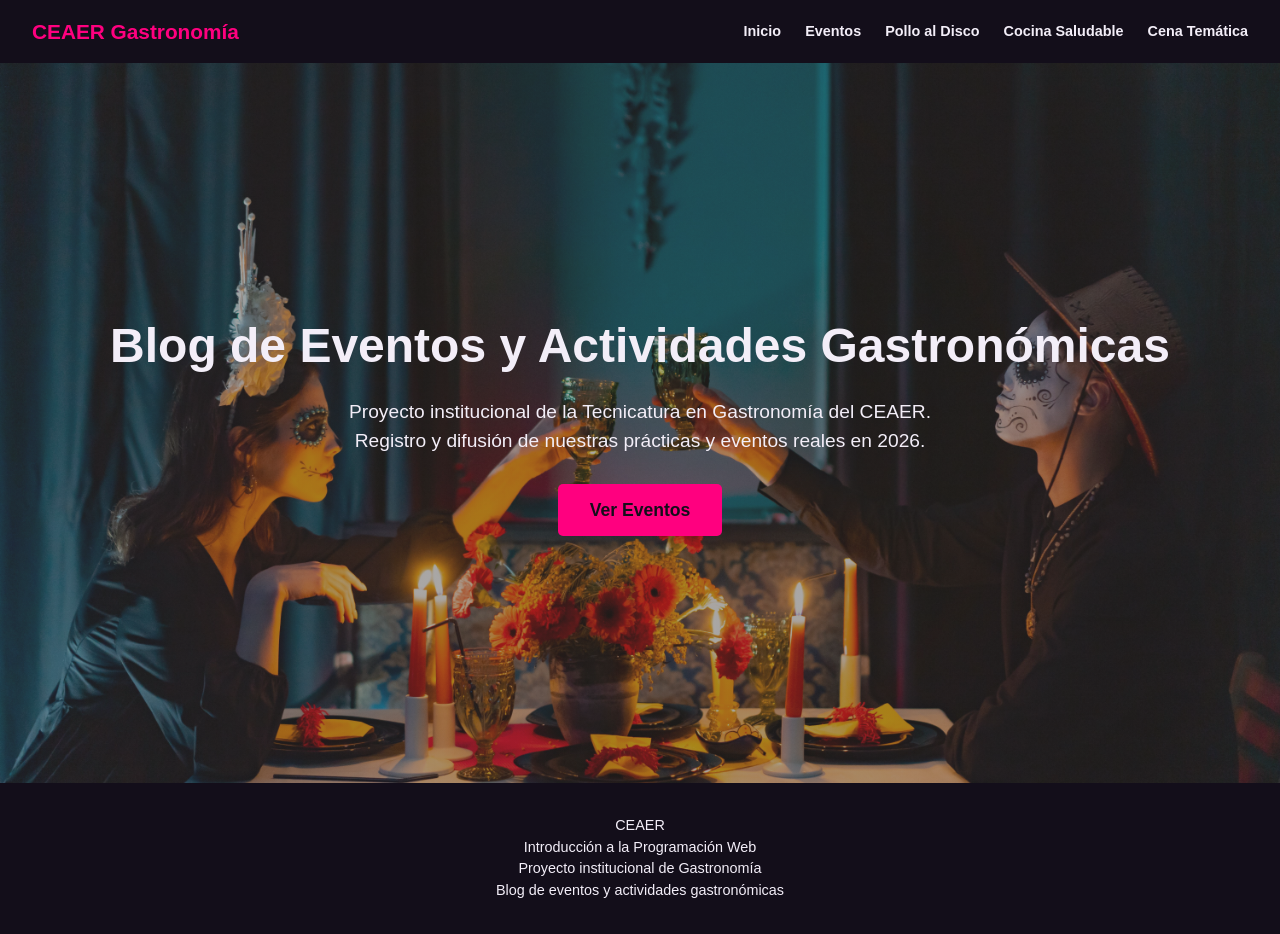
==== index.html @ 3812a4a6 "Add files via upload" ====
<!DOCTYPE html>
<html lang="es">
<head>
    <meta charset="UTF-8">
    <meta name="viewport" content="width=device-width, initial-scale=1.0">
    <title>Blog de Gastronomía - CEAER</title>
    <link rel="stylesheet" href="css/style.css">
</head>
<body>

    <header>
        <div class="logo">CEAER Gastronomía</div>
        <nav>
            <a href="index.html">Inicio</a>
            <a href="eventos.html">Eventos</a>
            <a href="pollodisco.html">Pollo al Disco</a>
            <a href="cocinasalu.html">Cocina Saludable</a>
            <a href="cenatematica.html">Cena Temática</a>
        </nav>
    </header>

    <main>
        <section class="hero">
            <h1>Blog de Eventos y Actividades Gastronómicas</h1>
            <p>Proyecto institucional de la Tecnicatura en Gastronomía del CEAER. Registro y difusión de nuestras prácticas y eventos reales en 2026.</p>
            <a href="eventos.html" class="btn-cta">Ver Eventos</a>
        </section>
    </main>

    <footer>
        <p>CEAER</p>
        <p>Introducción a la Programación Web</p>
        <p>Proyecto institucional de Gastronomía</p>
        <p>Blog de eventos y actividades gastronómicas</p>
    </footer>
    
</body>
</html>
---- css/style.css ----
:root {
/* Magenta y noche */
    --color-fondo: #130E1A;            
    --color-fondo-secundario: #1F172B; 
    --color-identidad-secundaria: #342846; 
    --color-identidad: #FF007F;      
    --color-texto: #F3EEF8;

  /*  Menta Neon y dark
    --color-fondo: #0f172a;
    --color-fondo-secundario: #1e293b;
    --color-identidad-secundario: #334155;
    --color-identidad: #00ff66;
    --color-texto: #f1f5f9; */
}
* {
    margin: 0;
    padding: 0;
    box-sizing: border-box;
}
body {
    background: var(--color-fondo);
    font-family: Arial, Helvetica, sans-serif;
    color: var(--color-texto);
    font-size: 1.1rem;
    line-height: 1.5;
}
header {
    background-color: var(--color-fondo);
    padding: 1rem 2rem;
    display: flex;
    justify-content: space-between;
    align-items: center;
    border-bottom: 1px solid var(--color-identidad-secundario);
    flex-wrap: wrap;
}
.logo {
    font-size: 1.3rem;
    font-weight: bold;
    color: var(--color-identidad);
}
nav {
    display: flex;
    justify-content: center;
    align-items: center;
    flex-wrap: wrap;
}
nav a {
    text-decoration: none;
    color: var(--color-texto);
    margin-left: 1.5rem;
    font-weight: bold;
    font-size: 0.9rem;
}
nav a:hover {
    color: var(--color-identidad);
}
footer {
    background-color: var(--color-identidad-secundario);
    color: var(--color-texto);
    text-align: center;
    padding: 2rem 1rem;
    font-size: 0.9rem;
}
h2 {
    color: var(--color-identidad);
    padding: 25px;
    text-align: center;
}
.titulo-seccion {
    color: var(--color-identidad);
    margin-bottom: 1rem;
}
.contenedor {
    max-width: 1000px;
    margin: 2rem auto;
    padding: 0 1rem;
}

.detalle-producto {
    background-color: var(--color-fondo);
    padding: 2rem;
    border-radius: 5px;
    margin-bottom: 2rem;
}
.meta-info {
    background-color: var(--color-fondo-secundario);
    padding: 1rem;
    border-left: 4px solid var(--color-identidad);
    margin-bottom: 1.5rem;
    font-weight: bold;
}
.galeria {
    display: flex;
    flex-wrap: wrap;
    justify-content: center;
    align-items: center;
    margin-top: 1.5rem;
}
.galeria a {
    width: 220px;
    margin: 0.5rem;
    overflow: hidden;
    border-radius: 5px;
    border: 1px solid var(--color-identidad-secundaria);
    display: block;
}
.galeria img {
    width: 100%;
    height: 180px;
    object-fit: cover;
    display: block;
    transition: transform 0.3s ease;
}
.galeria a:hover img {
    transform: scale (1.05)
}
.video-contenedor {
    display: flex;
    justify-content: center;
    margin: 2rem 0;
}
.video-contenedor iframe {
    width: 100%;
    max-width: 70%;
    height: 450px;
}

/* Estilo del grupo 1 para index.html */

.hero {
    height: 80vh;
    background-image:
      linear-gradient(rgba(64, 59, 55, 0.45), rgba(64, 59, 55, 0.45)),
      url('../multimedia/imagenes/cena-tematica.jpg');
    background-size: cover;
    background-position: center;
    display: flex;
    flex-direction: column;
    justify-content: center;
    align-items: center;
    text-align: center;
    color: var(--color-texto);
    padding: 0 1rem;
}

.hero h1 {
    font-size: 3rem;
    margin-bottom: 1rem;
}

.hero p {
    font-size: 1.2rem;
    margin-bottom: 1.8rem;
    max-width: 600px;
}

.btn-cta {
    background-color: var(--color-identidad);
    color: var(--color-fondo);
    padding: 0.8rem 2rem;
    text-decoration: none;
    font-weight: bold;
    border-radius: 5px;
    transition: opacity 0.3s ease;
}

.btn-cta:hover {
    opacity: 0.8;
}

/* inicio estilo grupo ......  */
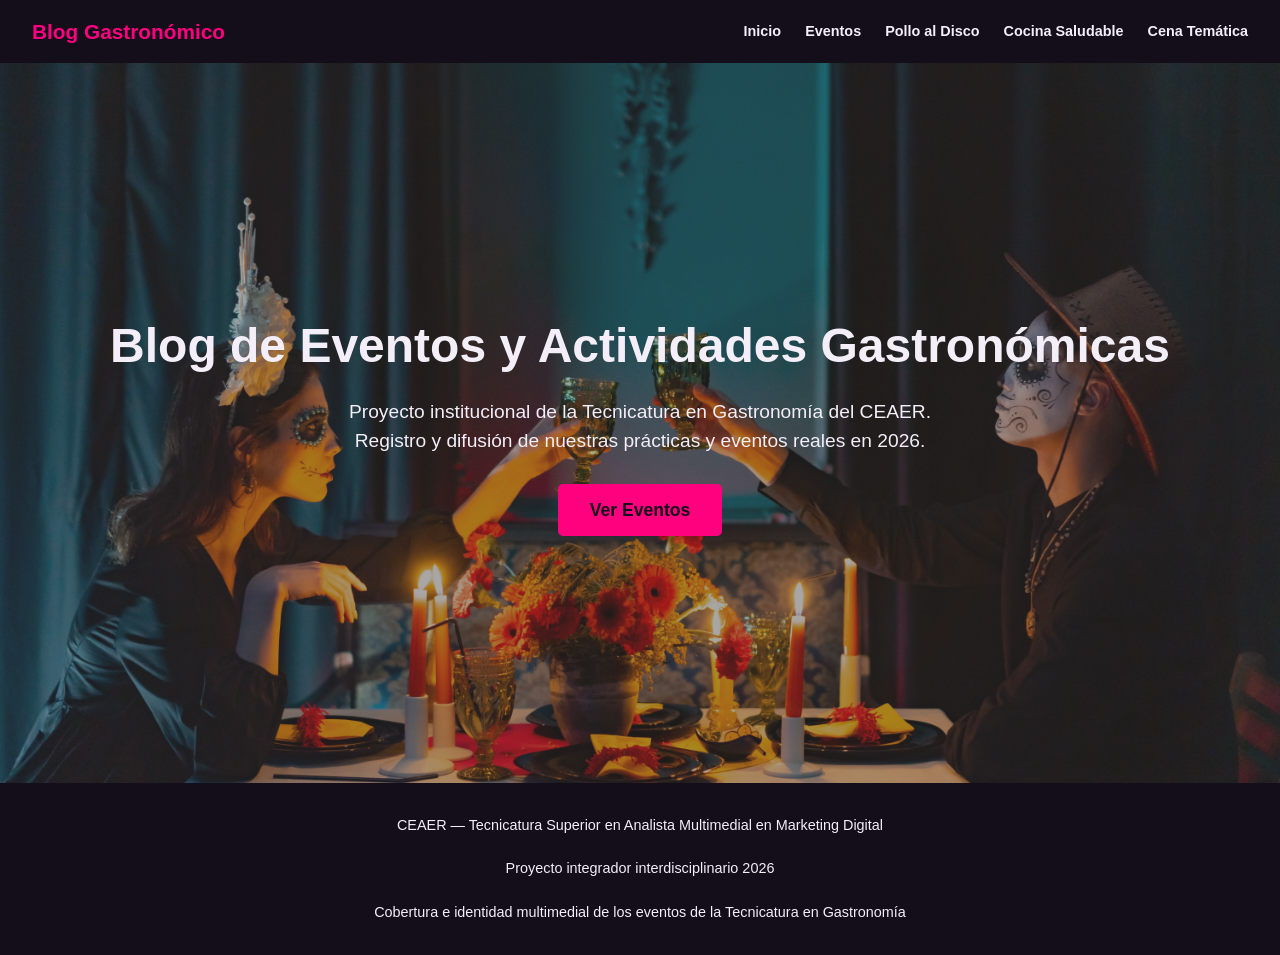
==== commit 0caa3f72: "Modify header and footer in index.html Updated footer content and changed logo text." ====
--- a/index.html
+++ b/index.html
@@ -9,7 +9,7 @@
 <body>
 
     <header>
-        <div class="logo">CEAER Gastronomía</div>
+        <div class="logo">Blog Gastronómico</div>
         <nav>
             <a href="index.html">Inicio</a>
             <a href="eventos.html">Eventos</a>
@@ -27,12 +27,11 @@
         </section>
     </main>
 
-    <footer>
-        <p>CEAER</p>
-        <p>Introducción a la Programación Web</p>
-        <p>Proyecto institucional de Gastronomía</p>
-        <p>Blog de eventos y actividades gastronómicas</p>
+    <footer>       
+        <p>CEAER — Tecnicatura Superior en Analista Multimedial en Marketing Digital</p>
+        <p>Proyecto integrador interdisciplinario 2026</p>
+        <p>Cobertura e identidad multimedial de los eventos de la Tecnicatura en Gastronomía</p>
     </footer>
     
 </body>
-</html>+</html>
--- a/css/style.css
+++ b/css/style.css
@@ -102,7 +102,7 @@
     margin: 0.5rem;
     overflow: hidden;
     border-radius: 5px;
-    border: 1px solid var(--color-identidad-secundaria);
+    border: 1px solid var(--color-texto);
     display: block;
 }
 .galeria img {
@@ -119,11 +119,14 @@
     display: flex;
     justify-content: center;
     margin: 2rem 0;
+    width: 100%;
+    padding: 0 1rem;
 }
 .video-contenedor iframe {
     width: 100%;
-    max-width: 70%;
-    height: 450px;
+    max-width: 800px;
+    aspect-ratio: 16 / 9;
+    height: auto;
 }
 
 /* Estilo del grupo 1 para index.html */
@@ -169,4 +172,48 @@
     opacity: 0.8;
 }
 
-/* inicio estilo grupo ......  */+/* inicio estilo grupo 2  */
+.productos{
+display: flex;
+flex-wrap: wrap;
+justify-content: center;
+gap:1.5rem;
+}
+
+.producto{
+width: 250px;
+max-width: 300px;
+background-color: var(--color-fondo);
+border: 1px solid var(--color-identidad-secundaria);
+border-radius: 5px;
+overflow: hidden;
+}
+
+.producto img{
+width:100%;
+height: 220px;
+object-fit: cover;
+display: block;
+}
+
+.producto-info{
+padding: 1.5rem;
+text-align: center;
+}
+
+.producto h3{
+color: var(--color-identidad);
+margin-bottom: 0.8rem;
+}
+
+.producto p{
+margin-bottom: 1rem;
+}
+
+.producto.fecha{
+font-weight: bold;
+font-size:1.2rem;
+margin-bottom: 1.2rem;
+}
+
+/* inicio estilo grupo .....*/
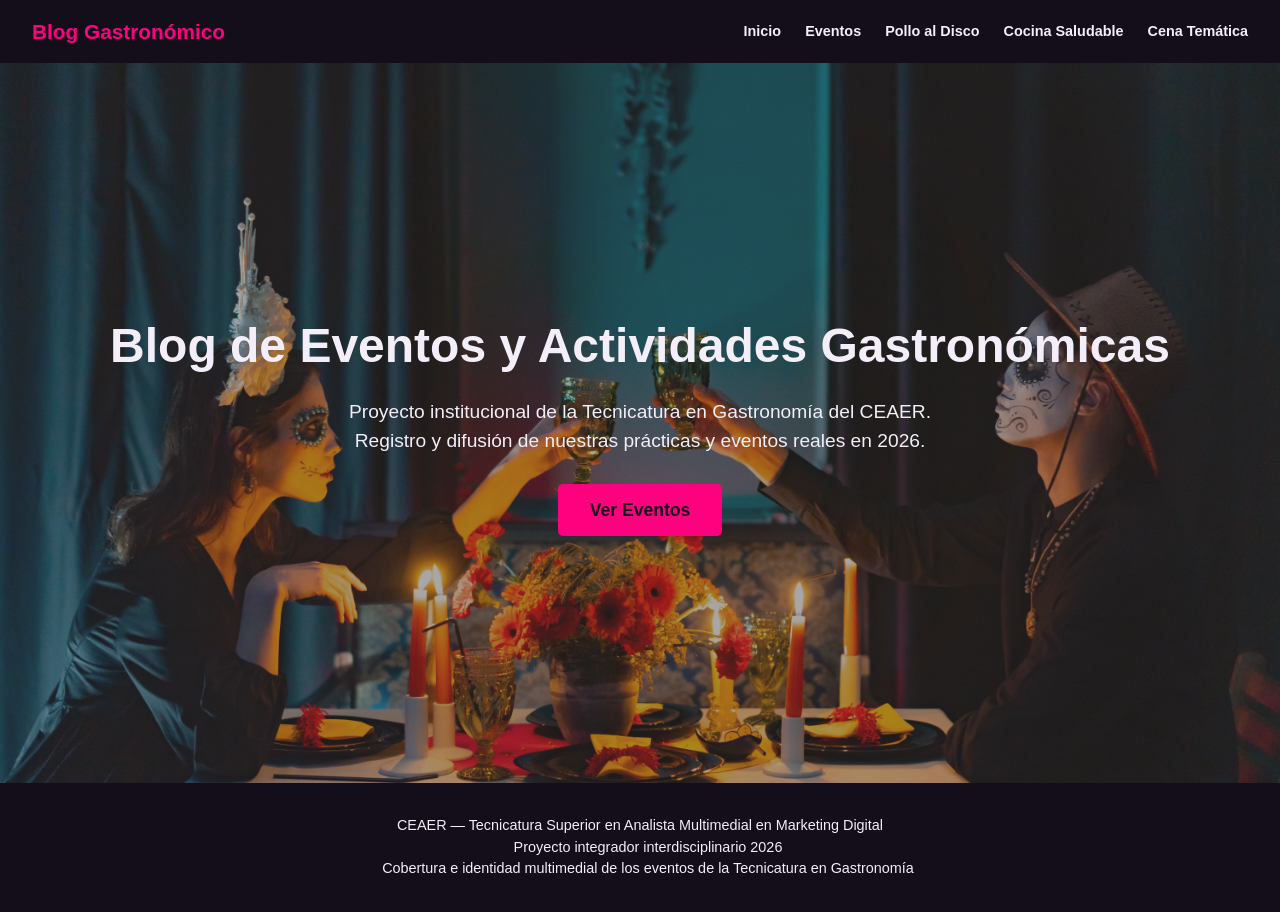
==== commit 4110b194: "Update index.html" ====
--- a/index.html
+++ b/index.html
@@ -28,9 +28,9 @@
     </main>
 
     <footer>       
-        <p>CEAER — Tecnicatura Superior en Analista Multimedial en Marketing Digital</p>
-        <p>Proyecto integrador interdisciplinario 2026</p>
-        <p>Cobertura e identidad multimedial de los eventos de la Tecnicatura en Gastronomía</p>
+        <p>CEAER — Tecnicatura Superior en Analista Multimedial en Marketing Digital<br>
+        Proyecto integrador interdisciplinario 2026<br>
+        Cobertura e identidad multimedial de los eventos de la Tecnicatura en Gastronomía</p>
     </footer>
     
 </body>
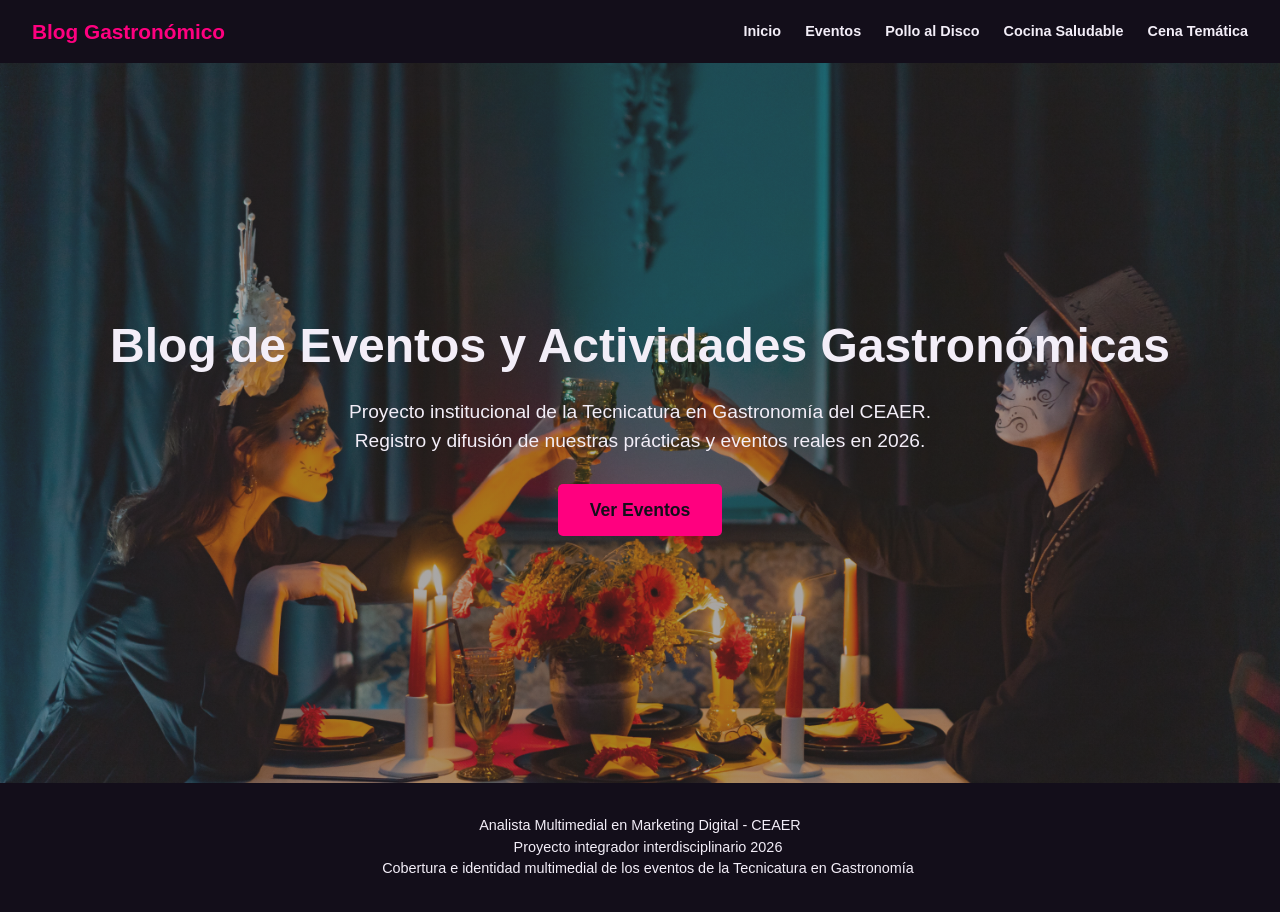
==== commit 77fd7d50: "Modify footer content in index.html Updated footer text to reflect the correct title and details." ====
--- a/index.html
+++ b/index.html
@@ -28,7 +28,7 @@
     </main>
 
     <footer>       
-        <p>CEAER — Tecnicatura Superior en Analista Multimedial en Marketing Digital<br>
+        <p>Analista Multimedial en Marketing Digital - CEAER<br>
         Proyecto integrador interdisciplinario 2026<br>
         Cobertura e identidad multimedial de los eventos de la Tecnicatura en Gastronomía</p>
     </footer>
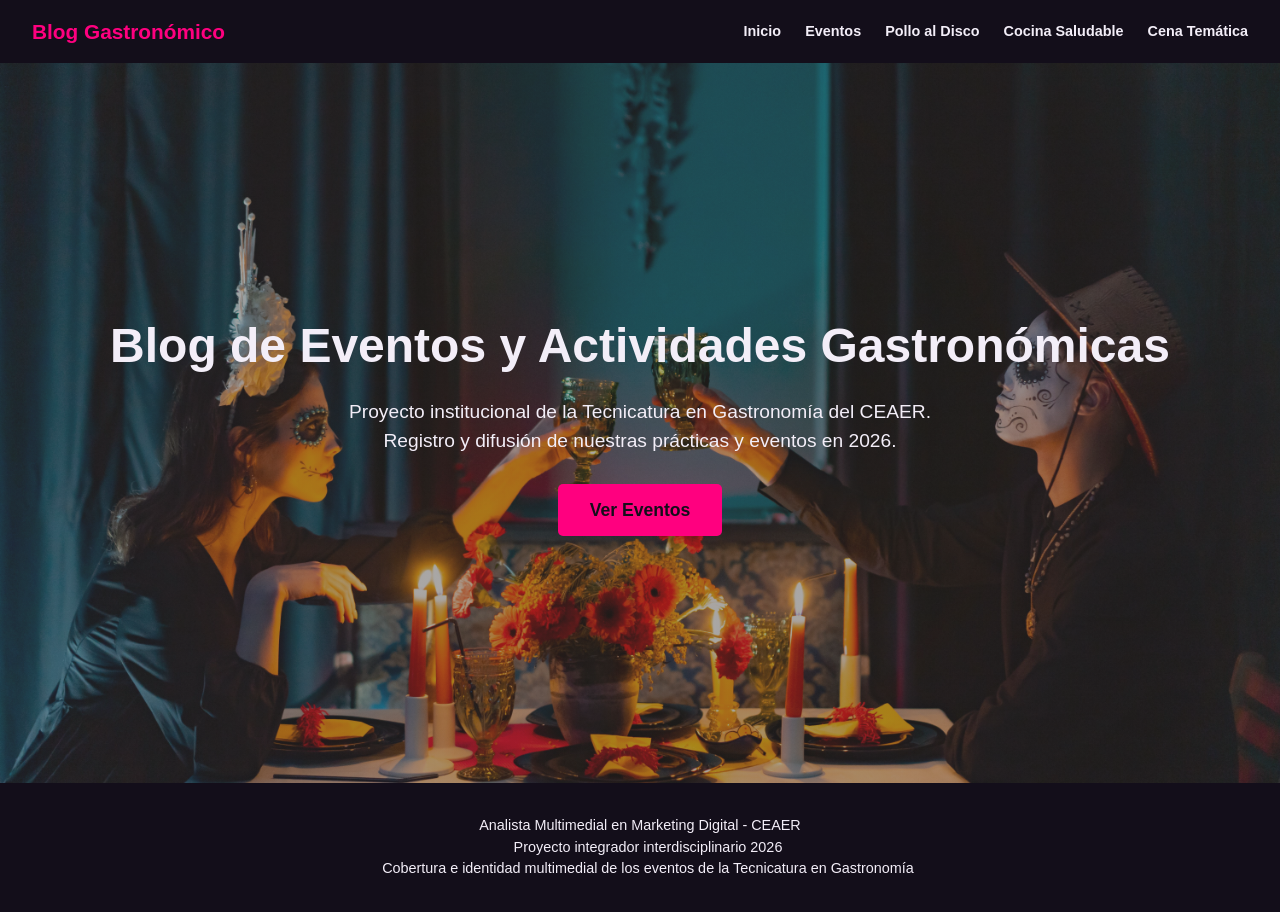
==== commit 31c6d173: "Update index.html" ====
--- a/index.html
+++ b/index.html
@@ -22,7 +22,7 @@
     <main>
         <section class="hero">
             <h1>Blog de Eventos y Actividades Gastronómicas</h1>
-            <p>Proyecto institucional de la Tecnicatura en Gastronomía del CEAER. Registro y difusión de nuestras prácticas y eventos reales en 2026.</p>
+            <p>Proyecto institucional de la Tecnicatura en Gastronomía del CEAER. Registro y difusión de nuestras prácticas y eventos en 2026.</p>
             <a href="eventos.html" class="btn-cta">Ver Eventos</a>
         </section>
     </main>
